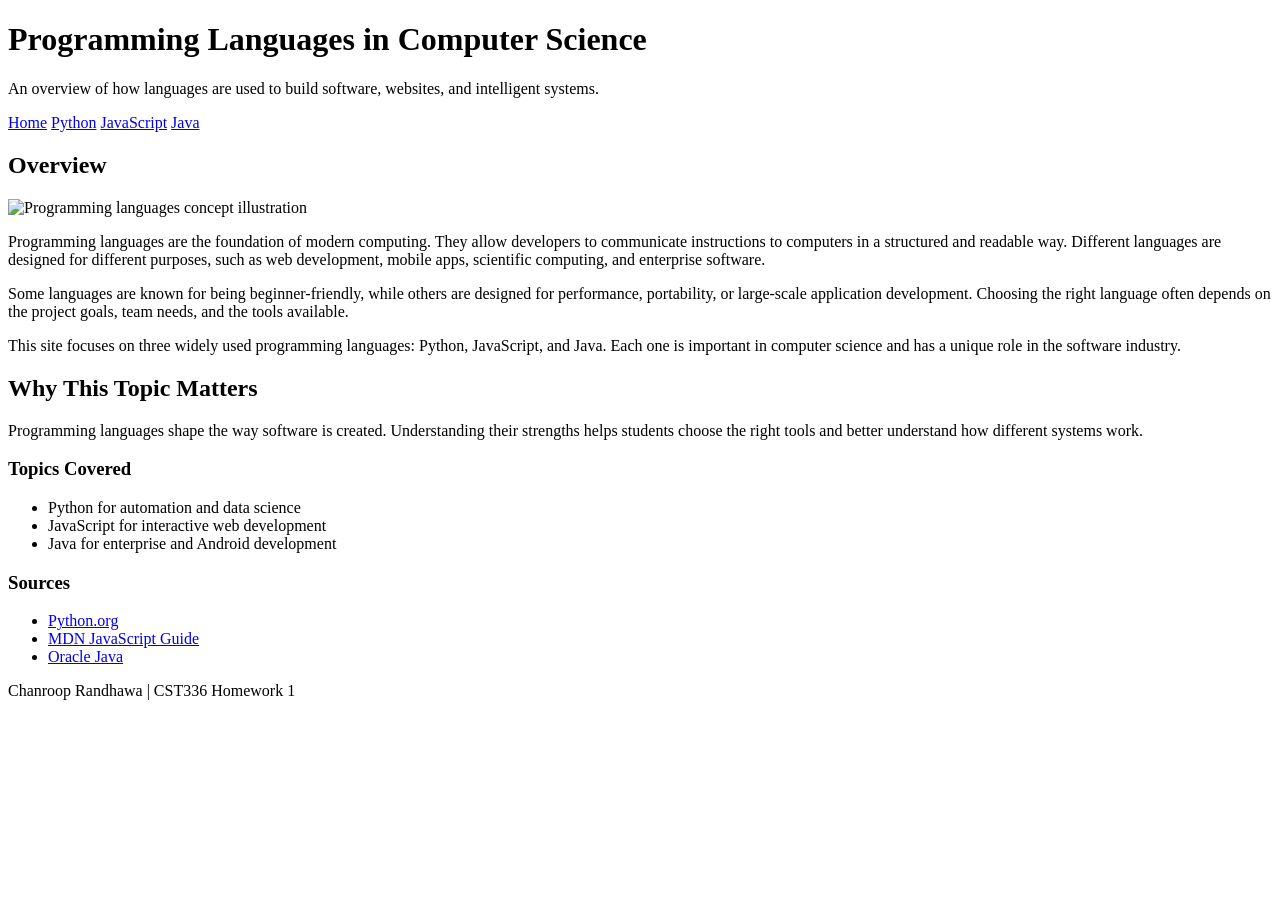
==== hw/hw1/index.html @ 42fd550e "Create index.html for HW1 on Programming Languages This HTML file serves as the main page for a home" ====
<!DOCTYPE html>
<html lang="en">
<head>
  <meta charset="UTF-8">
  <meta name="viewport" content="width=device-width, initial-scale=1.0">
  <title>HW1 - Programming Languages</title>
  <link rel="stylesheet" href="css/styles.css">
</head>
<body>
  <header>
    <h1>Programming Languages in Computer Science</h1>
    <p class="subtitle">An overview of how languages are used to build software, websites, and intelligent systems.</p>
  </header>

  <nav>
    <a href="index.html" class="active">Home</a>
    <a href="python.html">Python</a>
    <a href="javascript.html">JavaScript</a>
    <a href="java.html">Java</a>
  </nav>

  <main class="page-layout">
    <article class="card">
      <h2>Overview</h2>
      <img src="img/overview.jpg" alt="Programming languages concept illustration">
      <p>
        Programming languages are the foundation of modern computing. They allow developers
        to communicate instructions to computers in a structured and readable way. Different
        languages are designed for different purposes, such as web development, mobile apps,
        scientific computing, and enterprise software.
      </p>
      <p>
        Some languages are known for being beginner-friendly, while others are designed for
        performance, portability, or large-scale application development. Choosing the right
        language often depends on the project goals, team needs, and the tools available.
      </p>
      <p>
        This site focuses on three widely used programming languages: Python, JavaScript,
        and Java. Each one is important in computer science and has a unique role in the
        software industry.
      </p>
    </article>

    <aside class="card side-card">
      <h2>Why This Topic Matters</h2>
      <p>
        Programming languages shape the way software is created. Understanding their strengths
        helps students choose the right tools and better understand how different systems work.
      </p>

      <h3>Topics Covered</h3>
      <ul>
        <li>Python for automation and data science</li>
        <li>JavaScript for interactive web development</li>
        <li>Java for enterprise and Android development</li>
      </ul>

      <h3>Sources</h3>
      <ul>
        <li><a href="https://www.python.org/about/" target="_blank">Python.org</a></li>
        <li><a href="https://developer.mozilla.org/en-US/docs/Web/JavaScript" target="_blank">MDN JavaScript Guide</a></li>
        <li><a href="https://www.oracle.com/java/" target="_blank">Oracle Java</a></li>
      </ul>
    </aside>
  </main>

  <footer>
    <p>Chanroop Randhawa | CST336 Homework 1</p>
  </footer>
</body>
</html>
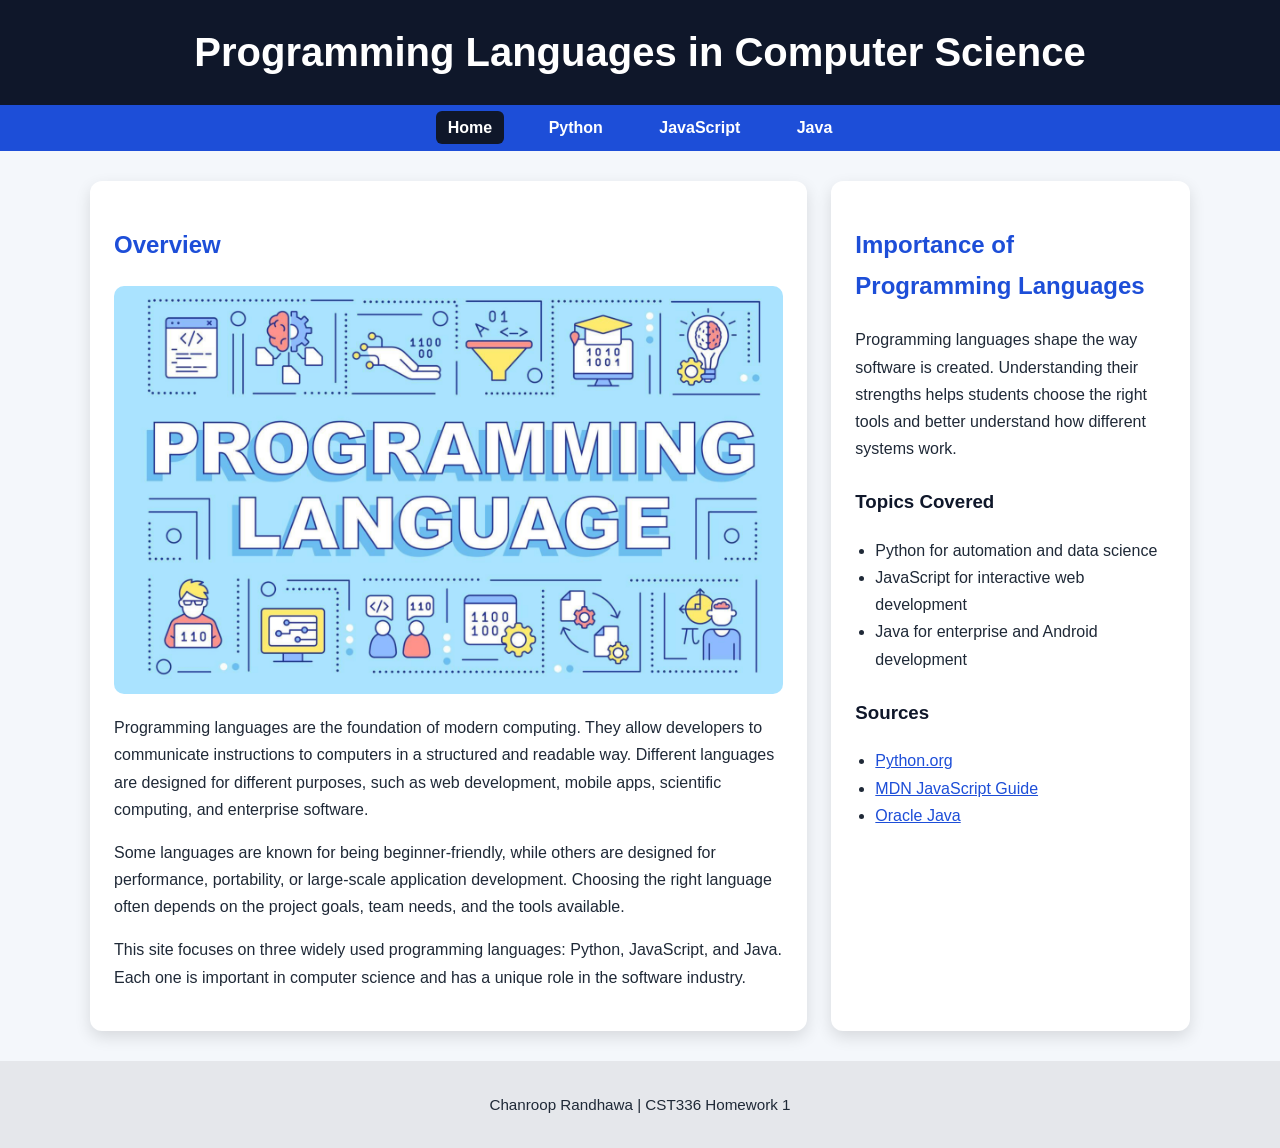
==== commit ee84c355: "Update subtitle and image in index.html" ====
--- a/hw/hw1/index.html
+++ b/hw/hw1/index.html
@@ -9,7 +9,6 @@
 <body>
   <header>
     <h1>Programming Languages in Computer Science</h1>
-    <p class="subtitle">An overview of how languages are used to build software, websites, and intelligent systems.</p>
   </header>
 
   <nav>
@@ -22,7 +21,7 @@
   <main class="page-layout">
     <article class="card">
       <h2>Overview</h2>
-      <img src="img/overview.jpg" alt="Programming languages concept illustration">
+      <img src="img/overview.png" alt="Programming languages concept illustration">
       <p>
         Programming languages are the foundation of modern computing. They allow developers
         to communicate instructions to computers in a structured and readable way. Different
@@ -42,7 +41,7 @@
     </article>
 
     <aside class="card side-card">
-      <h2>Why This Topic Matters</h2>
+      <h2>Importance of Programming Languages</h2>
       <p>
         Programming languages shape the way software is created. Understanding their strengths
         helps students choose the right tools and better understand how different systems work.
--- a/hw/hw1/css/styles.css
+++ b/hw/hw1/css/styles.css
@@ -0,0 +1,123 @@
+body {
+  margin: 0;
+  font-family: Arial, Helvetica, sans-serif;
+  background-color: #f4f7fb;
+  color: #1f2937;
+}
+
+header {
+  background-color: #0f172a;
+  color: white;
+  text-align: center;
+  padding: 30px 20px;
+}
+
+header h1 {
+  margin: 0;
+  font-size: 2.5rem;
+}
+
+.subtitle {
+  margin-top: 10px;
+  font-size: 1.1rem;
+  line-height: 1.6;
+}
+
+nav {
+  background-color: #1d4ed8;
+  text-align: center;
+  padding: 14px;
+  position: sticky;
+  top: 0;
+}
+
+nav a {
+  color: white;
+  text-decoration: none;
+  margin: 0 14px;
+  font-weight: bold;
+  padding: 8px 12px;
+}
+
+nav a:hover {
+  background-color: #2563eb;
+  border-radius: 6px;
+}
+
+.active {
+  background-color: #0f172a;
+  border-radius: 6px;
+}
+
+.page-layout {
+  display: grid;
+  grid-template-columns: 2fr 1fr;
+  gap: 24px;
+  max-width: 1100px;
+  margin: 30px auto;
+  padding: 0 20px;
+}
+
+.single-page {
+  max-width: 900px;
+  margin: 30px auto;
+  padding: 0 20px;
+}
+
+.card {
+  background-color: white;
+  padding: 24px;
+  border-radius: 12px;
+  box-shadow: 0 6px 16px rgba(0, 0, 0, 0.12);
+  line-height: 1.7;
+}
+
+.side-card ul,
+.card ul {
+  padding-left: 20px;
+}
+
+.card img {
+  width: 100%;
+  max-width: 700px;
+  height: auto;
+  display: block;
+  margin: 0 auto 20px;
+  border-radius: 10px;
+}
+
+h2 {
+  color: #1d4ed8;
+}
+
+h3 {
+  color: #0f172a;
+  margin-top: 24px;
+}
+
+a {
+  color: #1d4ed8;
+}
+
+a:hover {
+  color: #0f172a;
+}
+
+footer {
+  text-align: center;
+  padding: 20px;
+  margin-top: 30px;
+  background-color: #e5e7eb;
+  font-size: 0.95rem;
+}
+
+@media (max-width: 800px) {
+  .page-layout {
+    grid-template-columns: 1fr;
+  }
+
+  nav a {
+    display: inline-block;
+    margin: 6px;
+  }
+}
